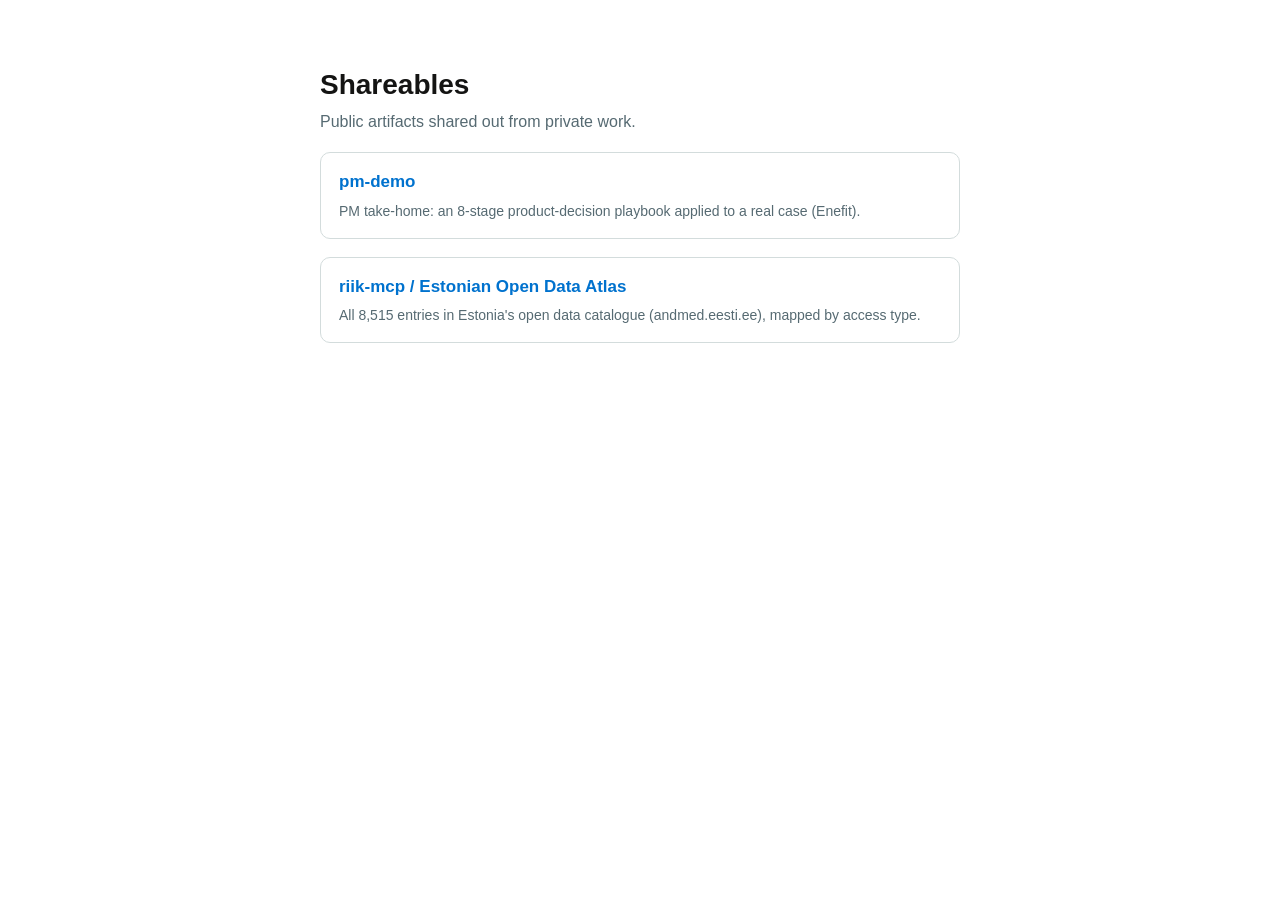
==== index.html @ 59c46749 "Namespace pm-demo under its own folder, add root index/README Moves pm-demo's files (README, index.h" ====
<!doctype html>
<html lang="en">
<head>
<meta charset="UTF-8" />
<meta name="viewport" content="width=device-width, initial-scale=1.0" />
<title>Shareables</title>
<style>
  :root { color-scheme: light dark; }
  body {
    font: 16px/1.5 -apple-system, BlinkMacSystemFont, "Segoe UI", sans-serif;
    max-width: 640px;
    margin: 64px auto;
    padding: 0 20px;
    color: #141413;
  }
  h1 { font-size: 28px; margin-bottom: 4px; }
  p.lede { color: #566a72; margin-top: 0; }
  ul { padding-left: 0; list-style: none; }
  li { margin: 18px 0; padding: 16px 18px; border: 1px solid #d3dcdc; border-radius: 10px; }
  li a { font-weight: 600; font-size: 17px; text-decoration: none; color: #0072ce; }
  li a:hover { text-decoration: underline; }
  li p { margin: 6px 0 0; color: #566a72; font-size: 14px; }
  @media (prefers-color-scheme: dark) {
    body { background: #0d1519; color: #e4ecee; }
    p.lede, li p { color: #8fa3aa; }
    li { border-color: #24343b; }
    li a { color: #4da3ff; }
  }
</style>
</head>
<body>
  <h1>Shareables</h1>
  <p class="lede">Public artifacts shared out from private work.</p>
  <ul>
    <li>
      <a href="pm-demo/">pm-demo</a>
      <p>PM take-home: an 8-stage product-decision playbook applied to a real case (Enefit).</p>
    </li>
    <li>
      <a href="riik-mcp/atlas.html">riik-mcp / Estonian Open Data Atlas</a>
      <p>All 8,515 entries in Estonia's open data catalogue (andmed.eesti.ee), mapped by access type.</p>
    </li>
  </ul>
</body>
</html>
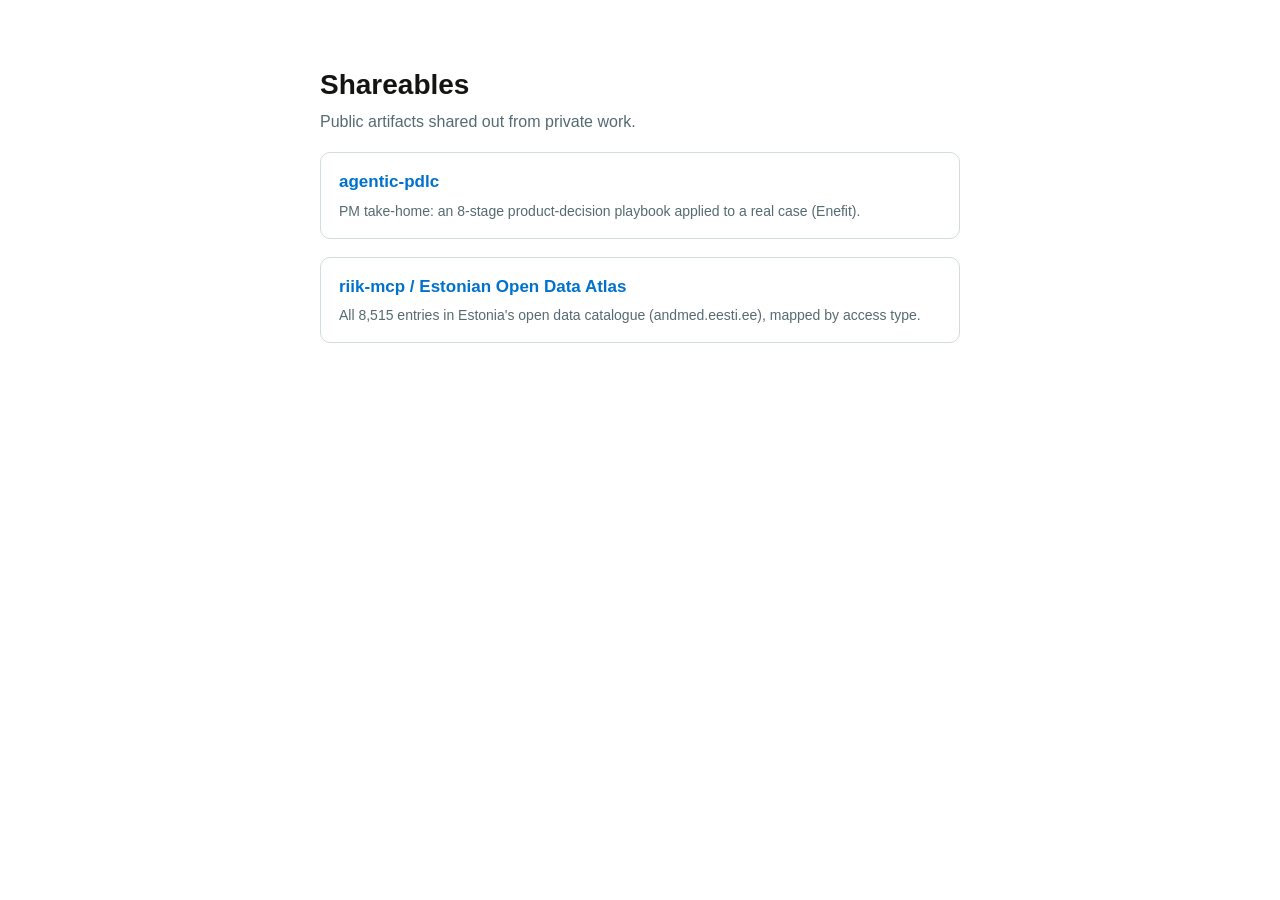
==== commit 346f8f05: "Rename pm-demo/ folder to agentic-pdlc/ Co-Authored-By: Claude Sonnet 5 <noreply@anthropic.com>" ====
--- a/index.html
+++ b/index.html
@@ -33,7 +33,7 @@
   <p class="lede">Public artifacts shared out from private work.</p>
   <ul>
     <li>
-      <a href="pm-demo/">pm-demo</a>
+      <a href="agentic-pdlc/">agentic-pdlc</a>
       <p>PM take-home: an 8-stage product-decision playbook applied to a real case (Enefit).</p>
     </li>
     <li>
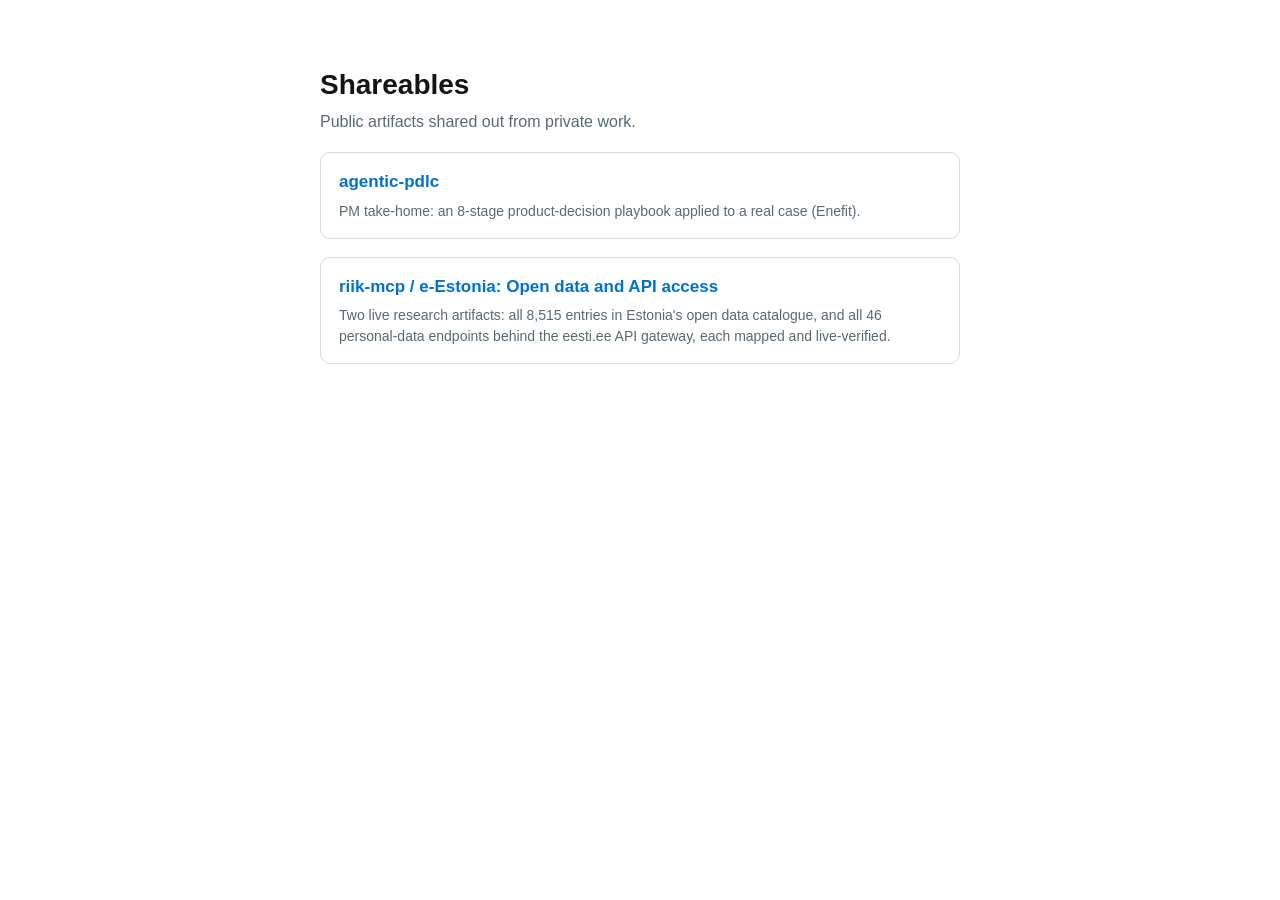
==== commit 024badbc: "Add eesti.ee API Access Map and landing page to riik-mcp mirror Syncs the new presentation/ pages fr" ====
--- a/index.html
+++ b/index.html
@@ -37,8 +37,8 @@
       <p>PM take-home: an 8-stage product-decision playbook applied to a real case (Enefit).</p>
     </li>
     <li>
-      <a href="riik-mcp/atlas.html">riik-mcp / Estonian Open Data Atlas</a>
-      <p>All 8,515 entries in Estonia's open data catalogue (andmed.eesti.ee), mapped by access type.</p>
+      <a href="riik-mcp/index.html">riik-mcp / e-Estonia: Open data and API access</a>
+      <p>Two live research artifacts: all 8,515 entries in Estonia's open data catalogue, and all 46 personal-data endpoints behind the eesti.ee API gateway, each mapped and live-verified.</p>
     </li>
   </ul>
 </body>
